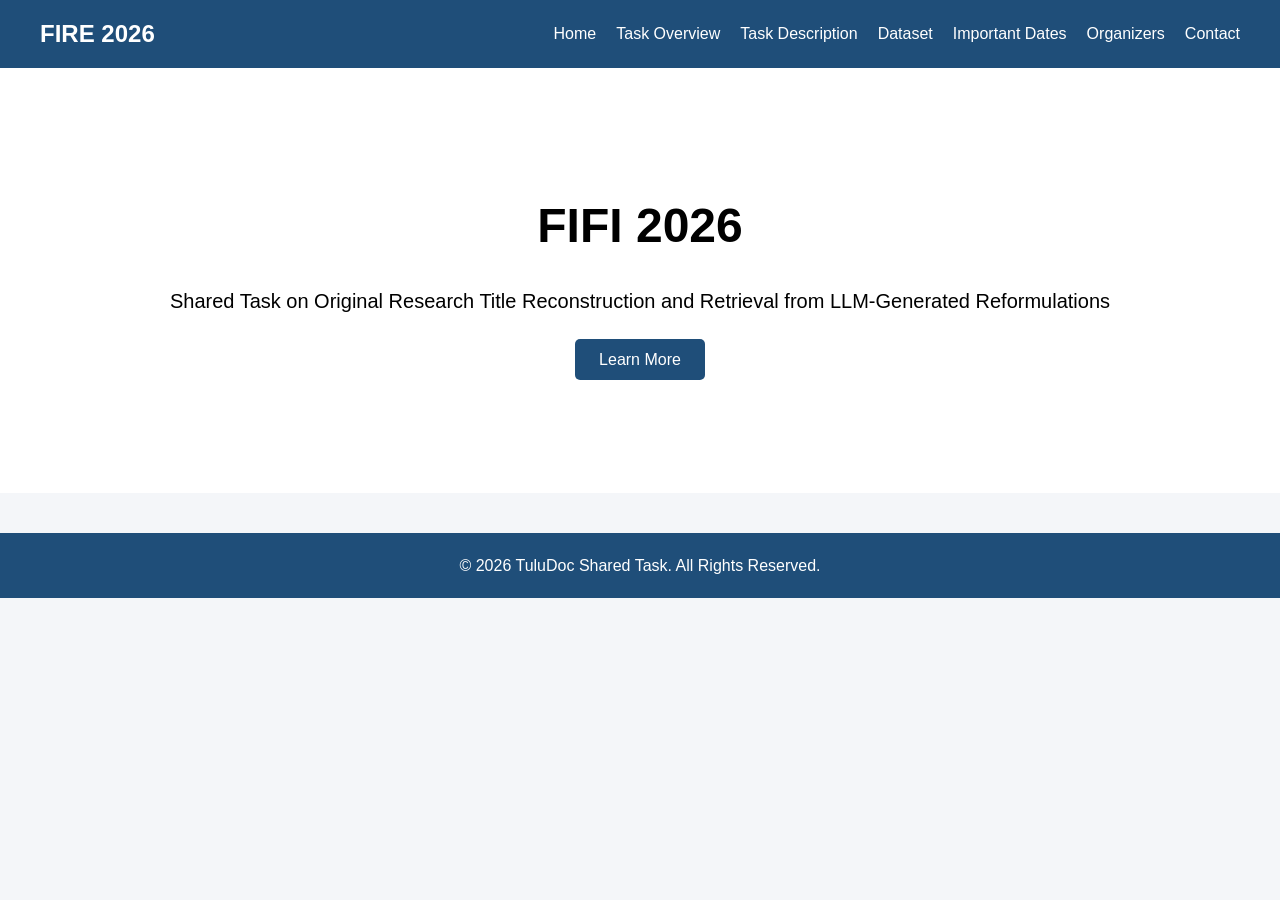
==== index.html @ 67b8cb56 "Update index.html" ====
<!DOCTYPE html>
<html lang="en">
<head>
    <meta charset="UTF-8">
    <meta name="viewport" content="width=device-width, initial-scale=1.0">
    <title>FIFI  2026</title>
    <link rel="stylesheet" href="style.css">
</head>
<body>

<nav>
    <div class="logo">FIRE 2026</div>
    <ul>
        <li><a href="index.html">Home</a></li>
        <li><a href="overview.html">Task Overview</a></li>
        <li><a href="task.html">Task Description</a></li>
        <li><a href="dataset.html">Dataset</a></li>
        <li><a href="dates.html">Important Dates</a></li>
        <li><a href="organizers.html">Organizers</a></li>
        <li><a href="contact.html">Contact</a></li>
    </ul>
</nav>

<section class="hero">
    <h1>FIFI 2026</h1>
    <p>
        Shared Task on Original Research Title Reconstruction and
        Retrieval from LLM-Generated Reformulations
    </p>

    <a href="overview.html" class="btn">Learn More</a>
</section>

<footer>
    <p>© 2026 TuluDoc Shared Task. All Rights Reserved.</p>
</footer>

</body>
</html>
---- style.css ----
*{
    margin:0;
    padding:0;
    box-sizing:border-box;
}

body{
    font-family:Arial, sans-serif;
    line-height:1.6;
    background:#f4f6f9;
}

nav{
    background:#1f4e79;
    color:white;
    padding:15px 40px;
    display:flex;
    justify-content:space-between;
    align-items:center;
}

.logo{
    font-size:24px;
    font-weight:bold;
}

nav ul{
    list-style:none;
    display:flex;
}

nav ul li{
    margin-left:20px;
}

nav ul li a{
    color:white;
    text-decoration:none;
}

nav ul li a:hover{
    color:#ffd700;
}

.hero{
    text-align:center;
    padding:120px 20px;
    background:white;
}

.hero h1{
    font-size:48px;
    margin-bottom:20px;
}

.hero p{
    font-size:20px;
    margin-bottom:30px;
}

.btn{
    background:#1f4e79;
    color:white;
    padding:12px 24px;
    text-decoration:none;
    border-radius:5px;
}

.content{
    max-width:1000px;
    margin:auto;
    padding:50px 20px;
    background:white;
}

.content h1{
    margin-bottom:20px;
}

.content h2{
    margin-top:25px;
    margin-bottom:10px;
}

.content ul{
    margin-left:30px;
}

table{
    width:100%;
    border-collapse:collapse;
    margin-top:20px;
}

table, th, td{
    border:1px solid #ddd;
}

th, td{
    padding:12px;
    text-align:left;
}

footer{
    text-align:center;
    padding:20px;
    background:#1f4e79;
    color:white;
    margin-top:40px;
}
/* Organizers Page */

.content {
    max-width: 1200px;
    margin: 40px auto;
    padding: 20px;
}

.content h1 {
    text-align: center;
    margin-bottom: 40px;
}

.organizers-grid {
    display: grid;
    grid-template-columns: repeat(4, 1fr);
    gap: 25px;
    margin-top: 30px;
}

.organizer-card {
    background: #ffffff;
    padding: 20px;
    text-align: center;
    border-radius: 12px;
    box-shadow: 0 2px 10px rgba(0,0,0,0.1);
}

.organizer-card img {
    width: 150px;
    height: 150px;
    object-fit: cover;
    border-radius: 50%;
    margin-bottom: 15px;
}

.organizer-card h3 {
    margin-bottom: 10px;
    font-size: 18px;
}

.organizer-card p {
    margin: 5px 0;
    color: #555;
    font-size: 14px;
}

/* Tablet */
@media (max-width: 1000px) {
    .organizers-grid {
        grid-template-columns: repeat(2, 1fr);
    }
}

/* Mobile */
@media (max-width: 600px) {
    .organizers-grid {
        grid-template-columns: 1fr;
    }
}
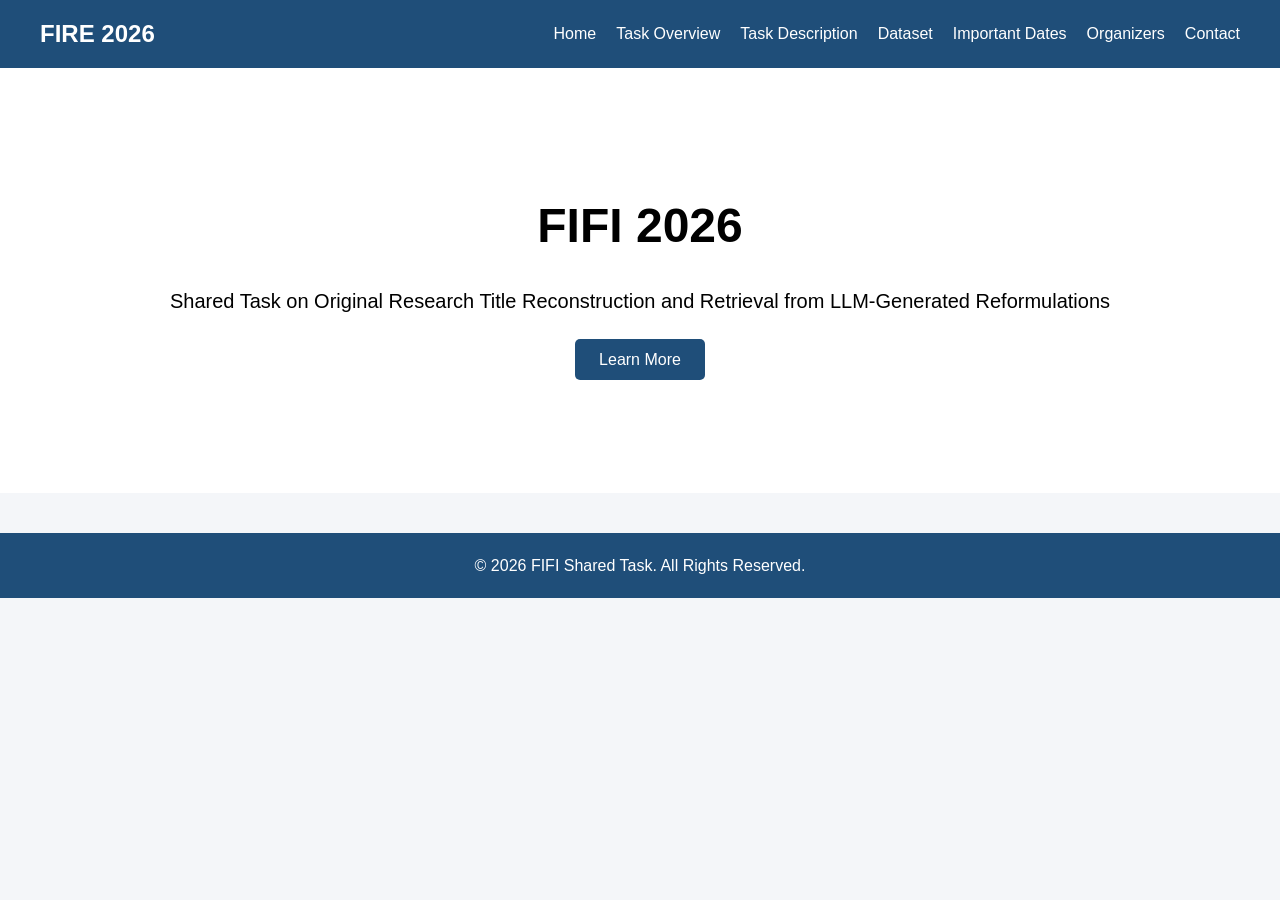
==== commit 1357b365: "Update index.html" ====
--- a/index.html
+++ b/index.html
@@ -3,7 +3,7 @@
 <head>
     <meta charset="UTF-8">
     <meta name="viewport" content="width=device-width, initial-scale=1.0">
-    <title>FIFI  2026</title>
+    <title>Find It Fix It (FIFI): Shared Task on Scientific Title Retrieval and Rewriting </title>
     <link rel="stylesheet" href="style.css">
 </head>
 <body>
@@ -32,7 +32,7 @@
 </section>
 
 <footer>
-    <p>© 2026 TuluDoc Shared Task. All Rights Reserved.</p>
+    <p>© 2026 FIFI Shared Task. All Rights Reserved.</p>
 </footer>
 
 </body>
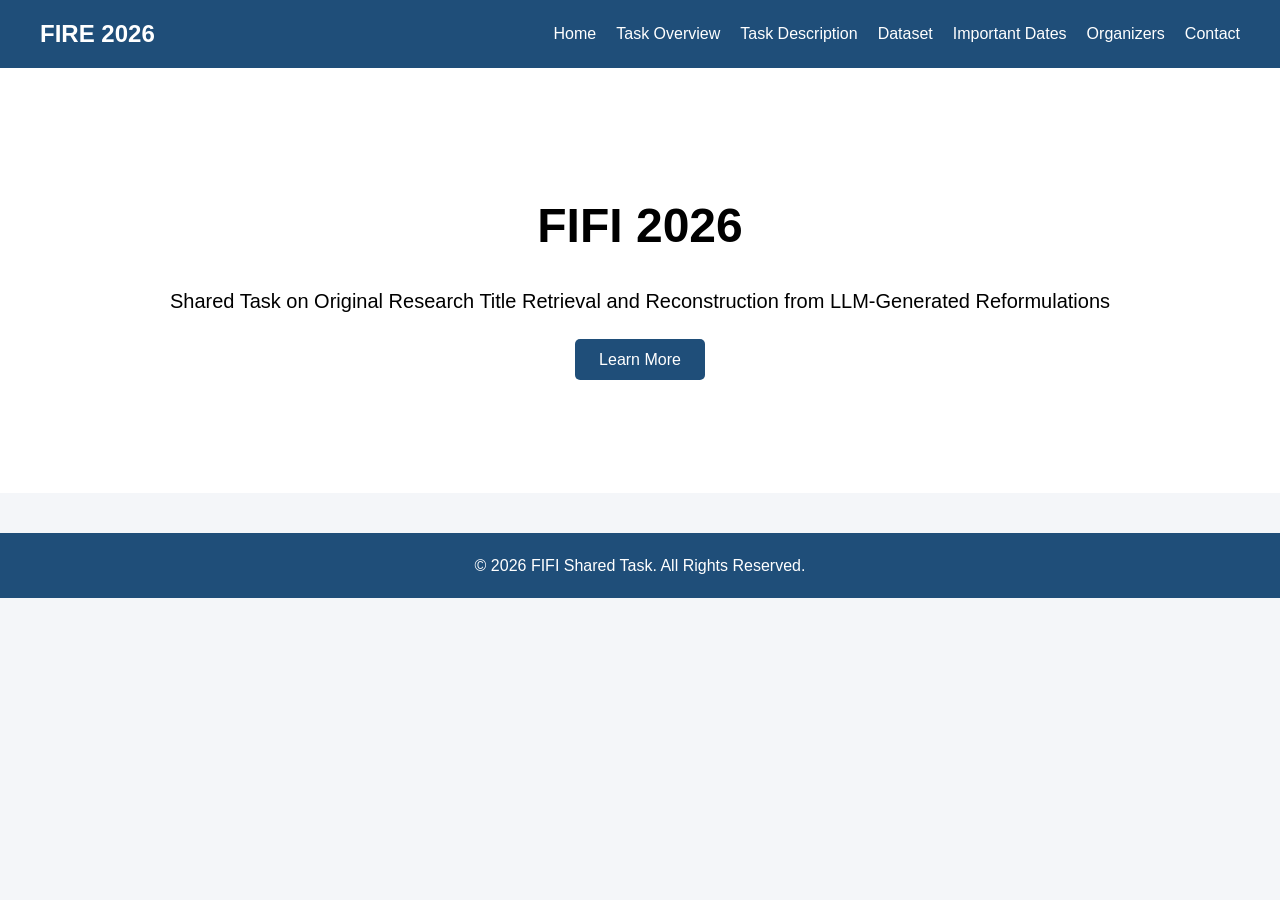
==== commit 5c4323ec: "Update index.html" ====
--- a/index.html
+++ b/index.html
@@ -24,8 +24,8 @@
 <section class="hero">
     <h1>FIFI 2026</h1>
     <p>
-        Shared Task on Original Research Title Reconstruction and
-        Retrieval from LLM-Generated Reformulations
+        Shared Task on Original Research Title  Retrieval and Reconstruction 
+        from LLM-Generated Reformulations
     </p>
 
     <a href="overview.html" class="btn">Learn More</a>
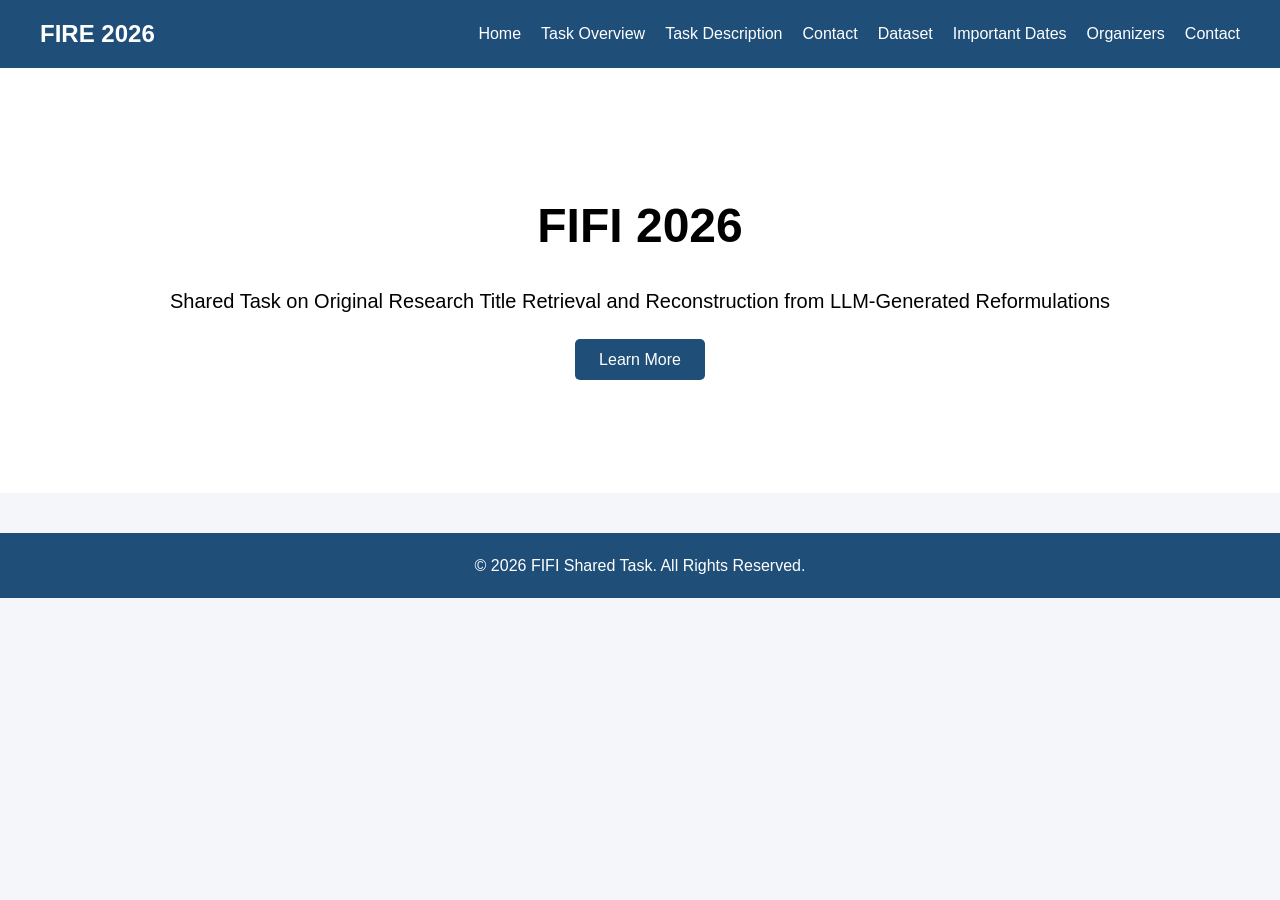
==== commit d2997806: "Update index.html" ====
--- a/index.html
+++ b/index.html
@@ -14,6 +14,7 @@
         <li><a href="index.html">Home</a></li>
         <li><a href="overview.html">Task Overview</a></li>
         <li><a href="task.html">Task Description</a></li>
+         <li><a href="eval.html">Contact</a></li>
         <li><a href="dataset.html">Dataset</a></li>
         <li><a href="dates.html">Important Dates</a></li>
         <li><a href="organizers.html">Organizers</a></li>
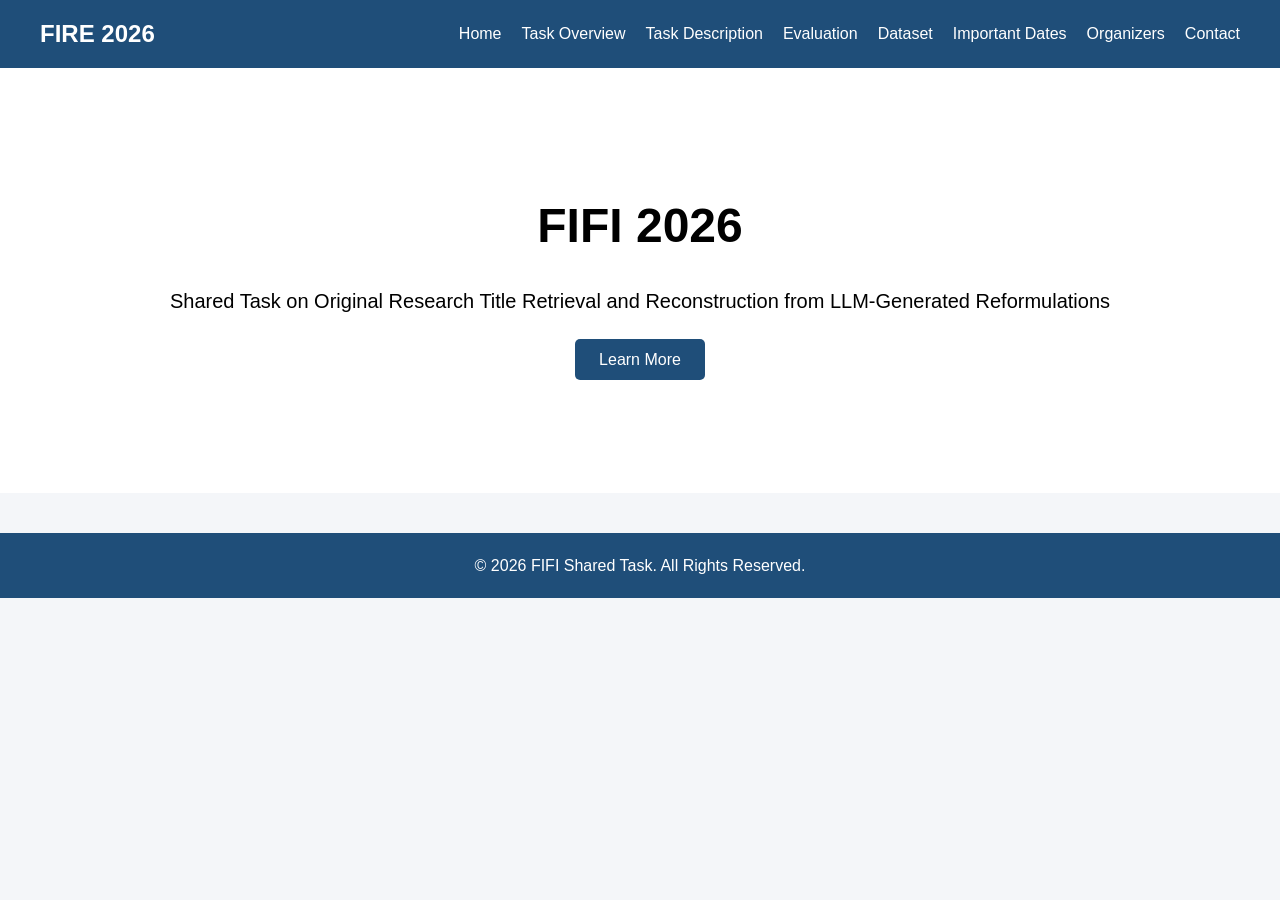
==== commit c622ce87: "Update index.html" ====
--- a/index.html
+++ b/index.html
@@ -14,7 +14,7 @@
         <li><a href="index.html">Home</a></li>
         <li><a href="overview.html">Task Overview</a></li>
         <li><a href="task.html">Task Description</a></li>
-         <li><a href="eval.html">Contact</a></li>
+         <li><a href="eval.html">Evaluation</a></li>
         <li><a href="dataset.html">Dataset</a></li>
         <li><a href="dates.html">Important Dates</a></li>
         <li><a href="organizers.html">Organizers</a></li>
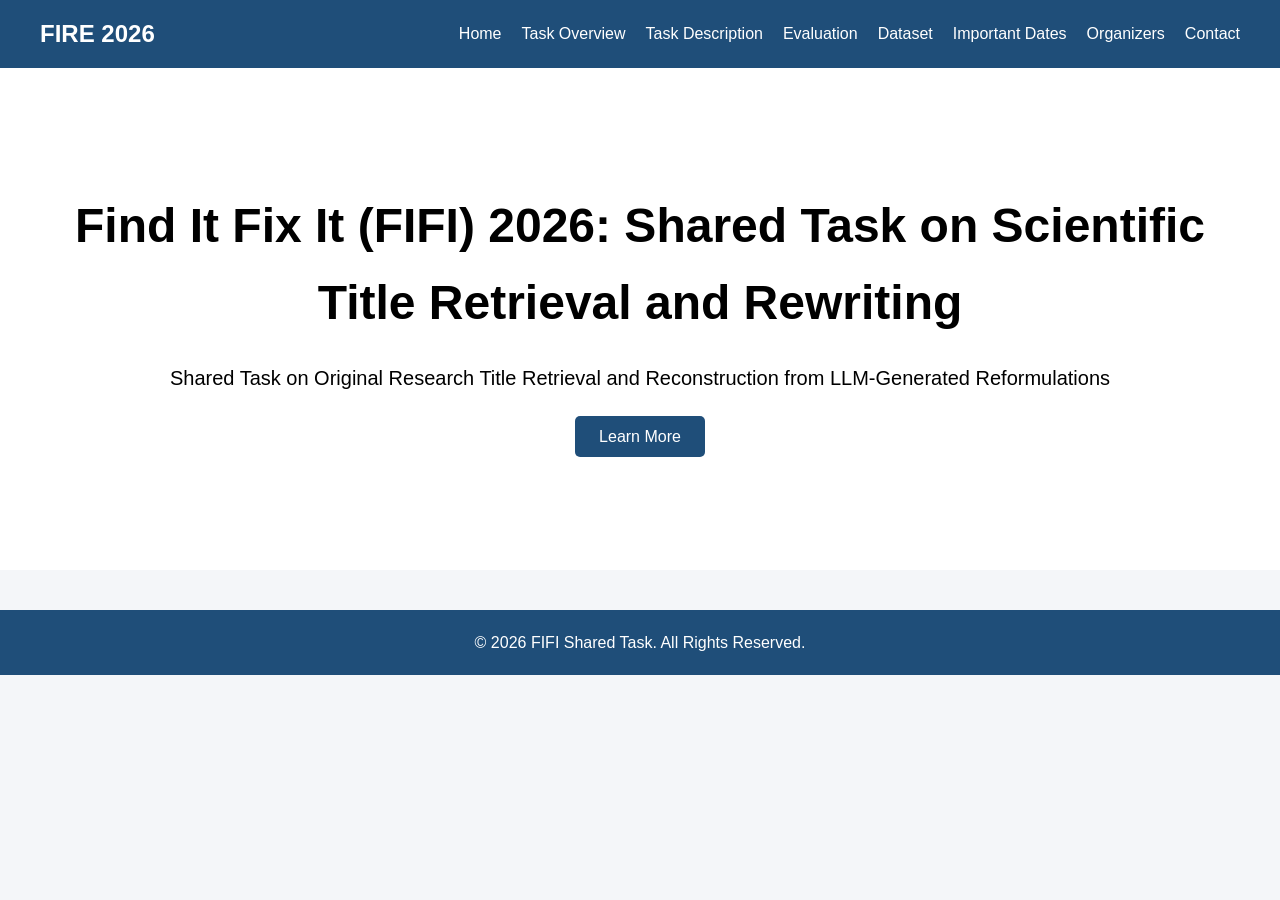
==== commit 389f54bd: "Update index.html" ====
--- a/index.html
+++ b/index.html
@@ -3,7 +3,7 @@
 <head>
     <meta charset="UTF-8">
     <meta name="viewport" content="width=device-width, initial-scale=1.0">
-    <title>Find It Fix It (FIFI): Shared Task on Scientific Title Retrieval and Rewriting </title>
+    <title>Find It Fix It (FIFI) 2026: Shared Task on Scientific Title Retrieval and Rewriting </title>
     <link rel="stylesheet" href="style.css">
 </head>
 <body>
@@ -23,7 +23,7 @@
 </nav>
 
 <section class="hero">
-    <h1>FIFI 2026</h1>
+    <h1>Find It Fix It (FIFI) 2026: Shared Task on Scientific Title Retrieval and Rewriting</h1>
     <p>
         Shared Task on Original Research Title  Retrieval and Reconstruction 
         from LLM-Generated Reformulations
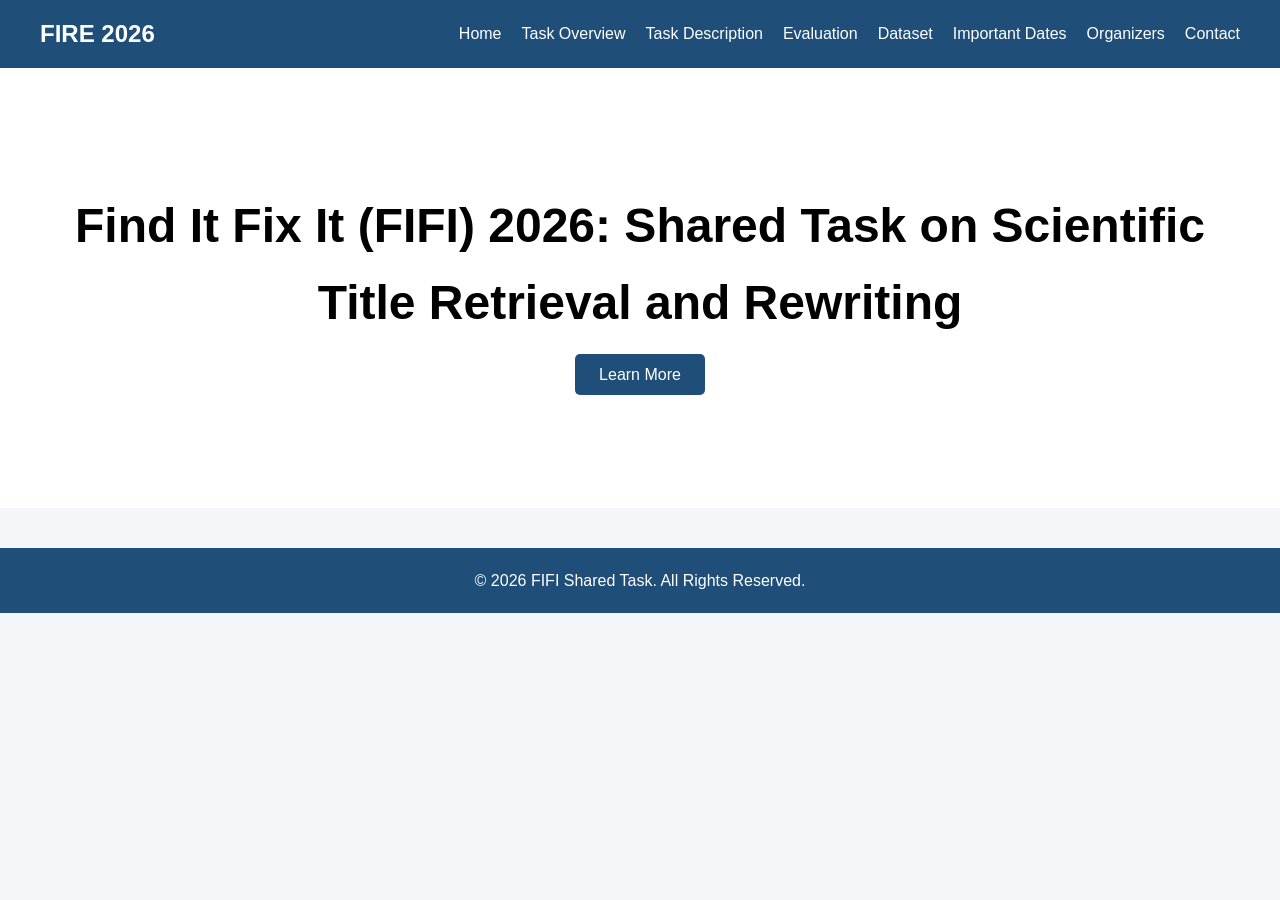
==== commit ec2ad8f3: "Update index.html" ====
--- a/index.html
+++ b/index.html
@@ -24,11 +24,7 @@
 
 <section class="hero">
     <h1>Find It Fix It (FIFI) 2026: Shared Task on Scientific Title Retrieval and Rewriting</h1>
-    <p>
-        Shared Task on Original Research Title  Retrieval and Reconstruction 
-        from LLM-Generated Reformulations
-    </p>
-
+    
     <a href="overview.html" class="btn">Learn More</a>
 </section>
 
